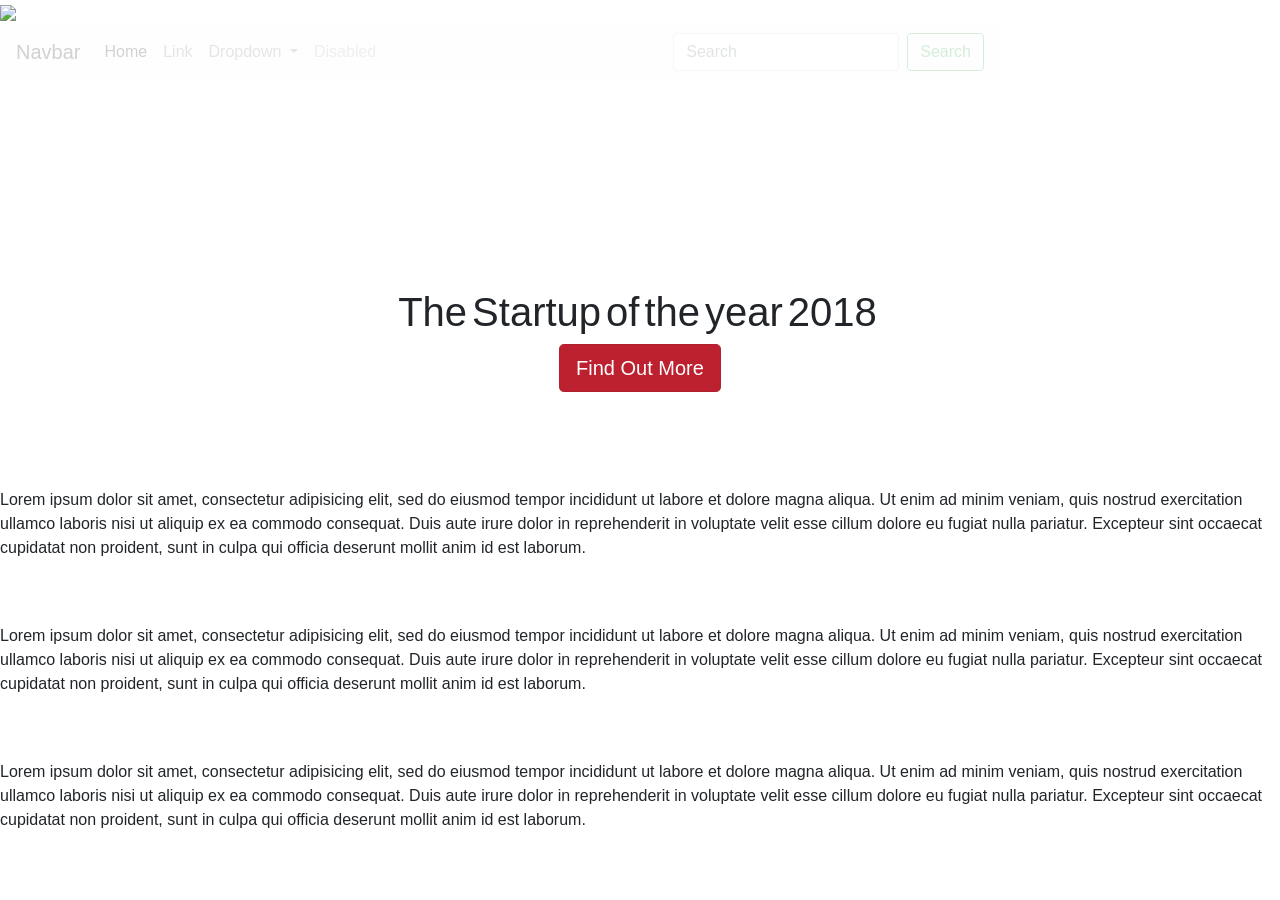
==== index.html @ f383365e "uploading something" ====
<!DOCTYPE html>
<html>
<head>
	<title>STARTUP 001</title>
	<link rel="stylesheet" href="https://stackpath.bootstrapcdn.com/bootstrap/4.1.1/css/bootstrap.min.css" integrity="sha384-WskhaSGFgHYWDcbwN70/dfYBj47jz9qbsMId/iRN3ewGhXQFZCSftd1LZCfmhktB" crossorigin="anonymous">
	<link rel="stylesheet" type="text/css" href="index.css">
<!-- 	<link rel="stylesheet" href="animate.min.css"> -->
</head>
	<body>
		<img src="background_img_001.png" style="background-size: cover;">
	
			<div class="topbar">
				<nav class="navbar navbar-expand-lg navbar-light bg-light ">
  			 		<a class="navbar-brand" href="#">Navbar</a>
  					<button class="navbar-toggler" type="button" data-toggle="collapse" data-target="#navbarSupportedContent" aria-controls="navbarSupportedContent" aria-expanded="false" aria-label="Toggle navigation">
    				<span class="navbar-toggler-icon"></span>
  					</button>

  					<div class="collapse navbar-collapse" id="navbarSupportedContent">
    					<ul class="navbar-nav mr-auto">
      						<li class="nav-item active">
        					<a class="nav-link" href="#">Home <span class="sr-only">(current)</span></a>
      						</li>
      						<li class="nav-item">
        					<a class="nav-link" href="#">Link</a>
      						</li>
      						<li class="nav-item dropdown">
        						<a class="nav-link dropdown-toggle" href="#" id="navbarDropdown" role="button" data-toggle="dropdown" aria-haspopup="true" aria-expanded="false">
          						Dropdown
        						</a>
        						<div class="dropdown-menu" aria-labelledby="navbarDropdown">
          						<a class="dropdown-item" href="#">Action</a>
          						<a class="dropdown-item" href="#">Another action</a>
          						<div class="dropdown-divider"></div>
          						<a class="dropdown-item" href="#">Something else here</a>
        						</div>
      						</li>
      						<li class="nav-item">
        						<a class="nav-link disabled" href="#">Disabled</a>
    	 					 </li>
    					</ul>
    				<form class="form-inline my-2 my-lg-0">
      				<input class="form-control mr-sm-2" type="search" placeholder="Search" aria-label="Search">
      				<button class="btn btn-outline-success my-2 my-sm-0" type="submit">Search</button>
    				</form>
	  			</div>
				</nav>
			</div><br><br><br><br><br><br><br><br><br><br><br><br>
			<div class="container_01 hover_yea">
				<h1 class="box_01">The</h1>
				<h1 class="box_01">Startup</h1>
				<h1 class="box_01">of</h1>
				<h1 class="box_01">the</h1>
				<h1 class="box_01">year</h1>
				<h1 class="box_01">2018</h1>
			</div>
			<div class="button_FOM hover_yea ">
								<!-- Begin MailChimp Signup Form -->
				<link href="//cdn-images.mailchimp.com/embedcode/slim-10_7.css" rel="stylesheet" type="text/css">
				<style type="text/css">
					#mc_embed_signup{background:transparent; clear:left; font:14px Helvetica,Arial,sans-serif; }
					/* Add your own MailChimp form style overrides in your site stylesheet or in this style block.
					   We recommend moving this block and the preceding CSS link to the HEAD of your HTML file. */
				</style>
				<div id="mc_embed_signup">
				<form action="https://coolweb.us18.list-manage.com/subscribe/post?u=aaa69495bbc6bc8e76b43a78d&amp;id=e58dff620e" method="post" id="mc-embedded-subscribe-form" name="mc-embedded-subscribe-form" class="validate" target="_blank" novalidate>
				    <div id="mc_embed_signup_scroll">
					
				    <!-- real people should not fill this in and expect good things - do not remove this or risk form bot signups-->
				    <div style="position: absolute; left: -5000px;" aria-hidden="true"><input type="text" name="b_aaa69495bbc6bc8e76b43a78d_e58dff620e" tabindex="-1" value=""></div>
				    <div class="clear"><input class="btn btn-danger btn-lg active" type="submit" value="Find Out More" name="subscribe" id="mc-embedded-subscribe" class="button"></div>
				    </div>
				</form>
				</div>

				<!--End mc_embed_signup-->
			 
            <!--              <a href="#" class="btn btn-secondary btn-lg active" role="button" aria-pressed="true">Link</a>	
             --> 

            </div> 
            <br><br><br><br>
             <p>Lorem ipsum dolor sit amet, consectetur adipisicing elit, sed do eiusmod
             tempor incididunt ut labore et dolore magna aliqua. Ut enim ad minim veniam,
             quis nostrud exercitation ullamco laboris nisi ut aliquip ex ea commodo
             consequat. Duis aute irure dolor in reprehenderit in voluptate velit esse
             cillum dolore eu fugiat nulla pariatur. Excepteur sint occaecat cupidatat non
             proident, sunt in culpa qui officia deserunt mollit anim id est laborum.</p><br><br>
             <p>Lorem ipsum dolor sit amet, consectetur adipisicing elit, sed do eiusmod
             tempor incididunt ut labore et dolore magna aliqua. Ut enim ad minim veniam,
             quis nostrud exercitation ullamco laboris nisi ut aliquip ex ea commodo
             consequat. Duis aute irure dolor in reprehenderit in voluptate velit esse
             cillum dolore eu fugiat nulla pariatur. Excepteur sint occaecat cupidatat non
             proident, sunt in culpa qui officia deserunt mollit anim id est laborum.</p><br><br>
             <p>Lorem ipsum dolor sit amet, consectetur adipisicing elit, sed do eiusmod
             tempor incididunt ut labore et dolore magna aliqua. Ut enim ad minim veniam,
             quis nostrud exercitation ullamco laboris nisi ut aliquip ex ea commodo
             consequat. Duis aute irure dolor in reprehenderit in voluptate velit esse
             cillum dolore eu fugiat nulla pariatur. Excepteur sint occaecat cupidatat non
             proident, sunt in culpa qui officia deserunt mollit anim id est laborum.</p>
		<script src="https://code.jquery.com/jquery-3.3.1.slim.min.js" integrity="sha384-q8i/X+965DzO0rT7abK41JStQIAqVgRVzpbzo5smXKp4YfRvH+8abtTE1Pi6jizo" crossorigin="anonymous"></script>
		<script src="https://cdnjs.cloudflare.com/ajax/libs/popper.js/1.14.3/umd/popper.min.js" integrity="sha384-ZMP7rVo3mIykV+2+9J3UJ46jBk0WLaUAdn689aCwoqbBJiSnjAK/l8WvCWPIPm49" crossorigin="anonymous"></script>
		<script src="https://stackpath.bootstrapcdn.com/bootstrap/4.1.1/js/bootstrap.min.js" integrity="sha384-smHYKdLADwkXOn1EmN1qk/HfnUcbVRZyYmZ4qpPea6sjB/pTJ0euyQp0Mk8ck+5T" crossorigin="anonymous"></script>


	</body>
</html>
---- index.css ----
.topbar{
	position: fixed;
	width: 1000px;
	justify-content:center;
	opacity:0.2;
}
.topbar:hover{
	opacity:0.8;
	
}
body{
	background-image: url(background_img_001.png);
	/*background-size:contain;*/
}
.container_01{
	display:flex;
	flex-wrap: wrap;
	justify-content: center;
	flex-direction: row;

}
.box_01{
	margin-right: 5px;
}
.button_FOM{
	display: flex;
	justify-content: center;
}
.hover_yea:hover{
	transform: scale(1.1)
	
}
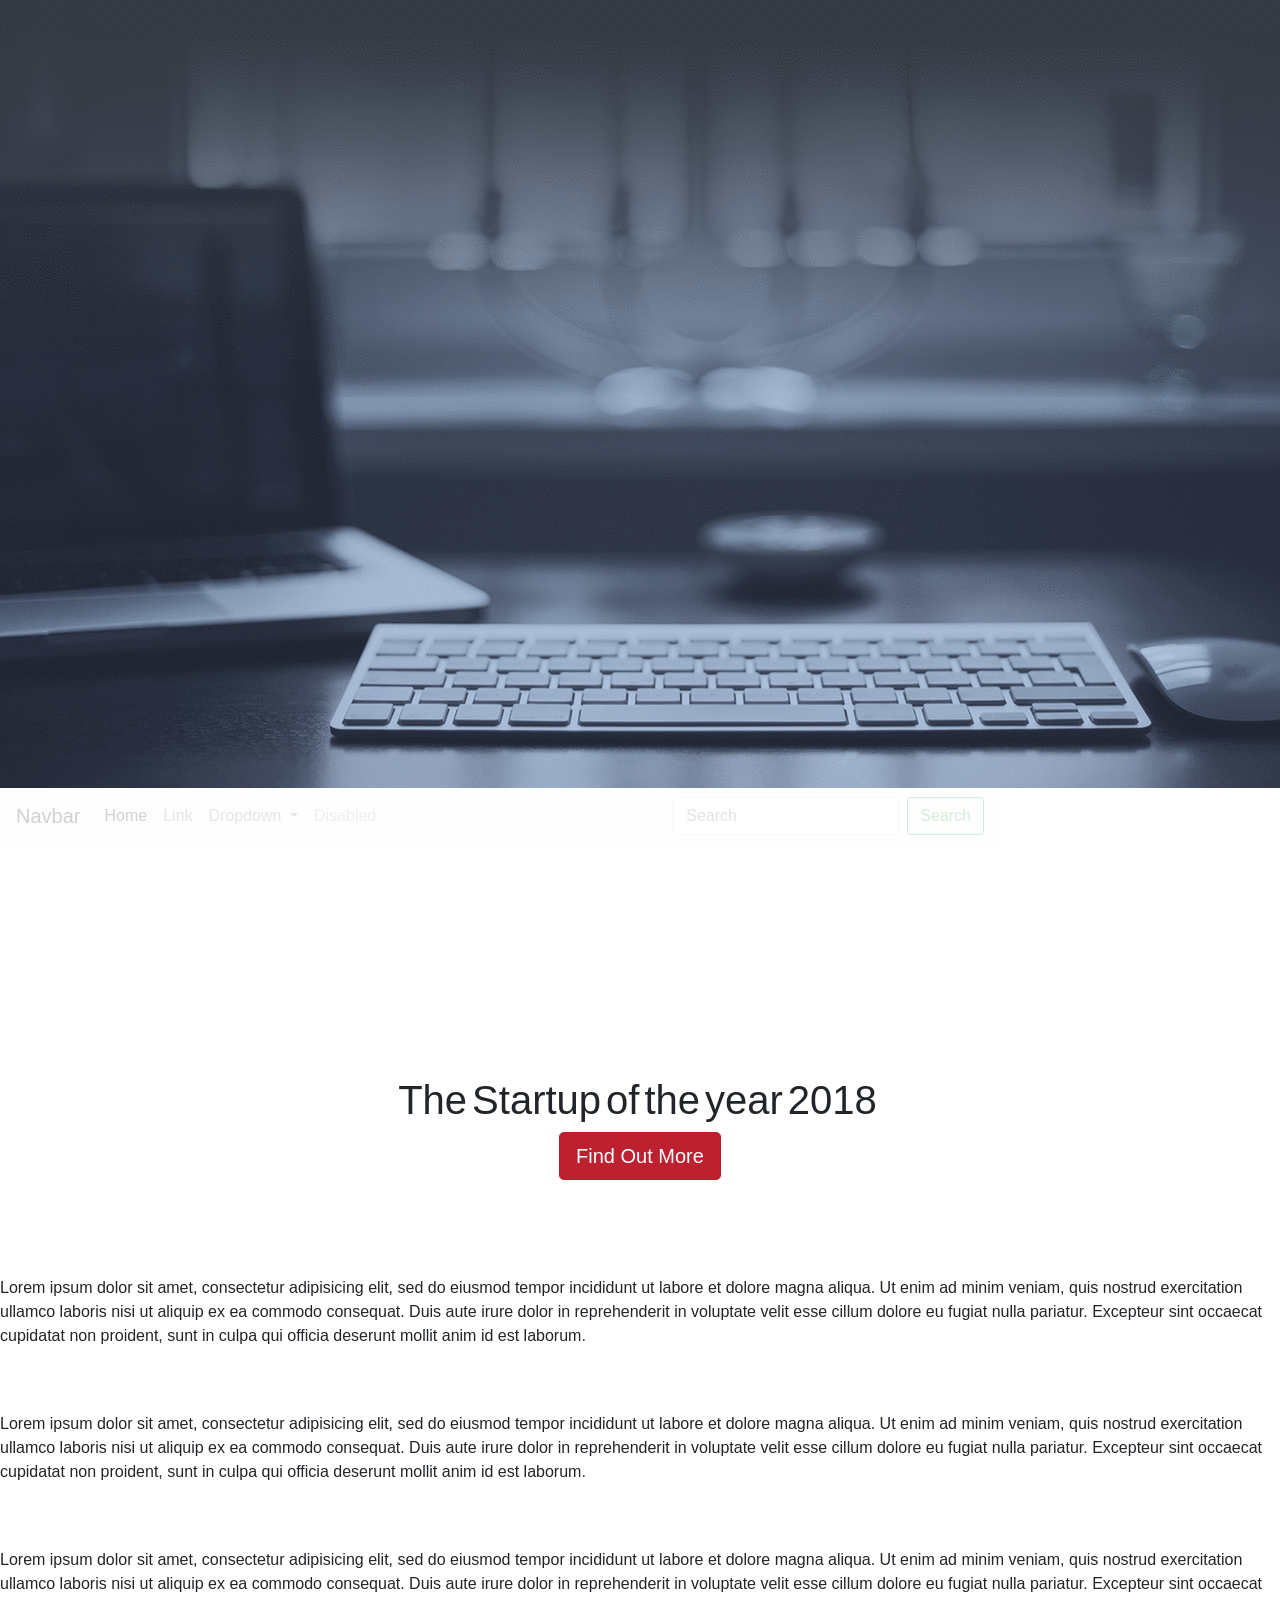
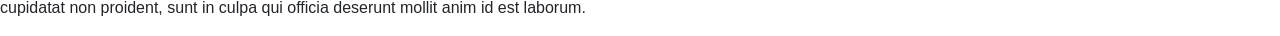
==== commit 3a1db346: "uploading something" ====
--- a/index.html
+++ b/index.html
@@ -3,11 +3,11 @@
 <head>
 	<title>STARTUP 001</title>
 	<link rel="stylesheet" href="https://stackpath.bootstrapcdn.com/bootstrap/4.1.1/css/bootstrap.min.css" integrity="sha384-WskhaSGFgHYWDcbwN70/dfYBj47jz9qbsMId/iRN3ewGhXQFZCSftd1LZCfmhktB" crossorigin="anonymous">
-	<link rel="stylesheet" type="text/css" href="index.css">
+	<link rel="stylesheet" type="text/css" href="style.css">
 <!-- 	<link rel="stylesheet" href="animate.min.css"> -->
 </head>
 	<body>
-		<img src="background_img_001.png" style="background-size: cover;">
+		<img src="https://stuartprice0147.github.io/Background_img_001.png" style="background-size: cover;">
 	
 			<div class="topbar">
 				<nav class="navbar navbar-expand-lg navbar-light bg-light ">
--- a/style.css
+++ b/style.css
@@ -0,0 +1,32 @@
+.topbar{
+	position: fixed;
+	width: 1000px;
+	justify-content:center;
+	opacity:0.2;
+}
+.topbar:hover{
+	opacity:0.8;
+	
+}
+body{
+	background-image: url(background_img_001.png);
+	/*background-size:contain;*/
+}
+.container_01{
+	display:flex;
+	flex-wrap: wrap;
+	justify-content: center;
+	flex-direction: row;
+
+}
+.box_01{
+	margin-right: 5px;
+}
+.button_FOM{
+	display: flex;
+	justify-content: center;
+}
+.hover_yea:hover{
+	transform: scale(1.1)
+	
+}
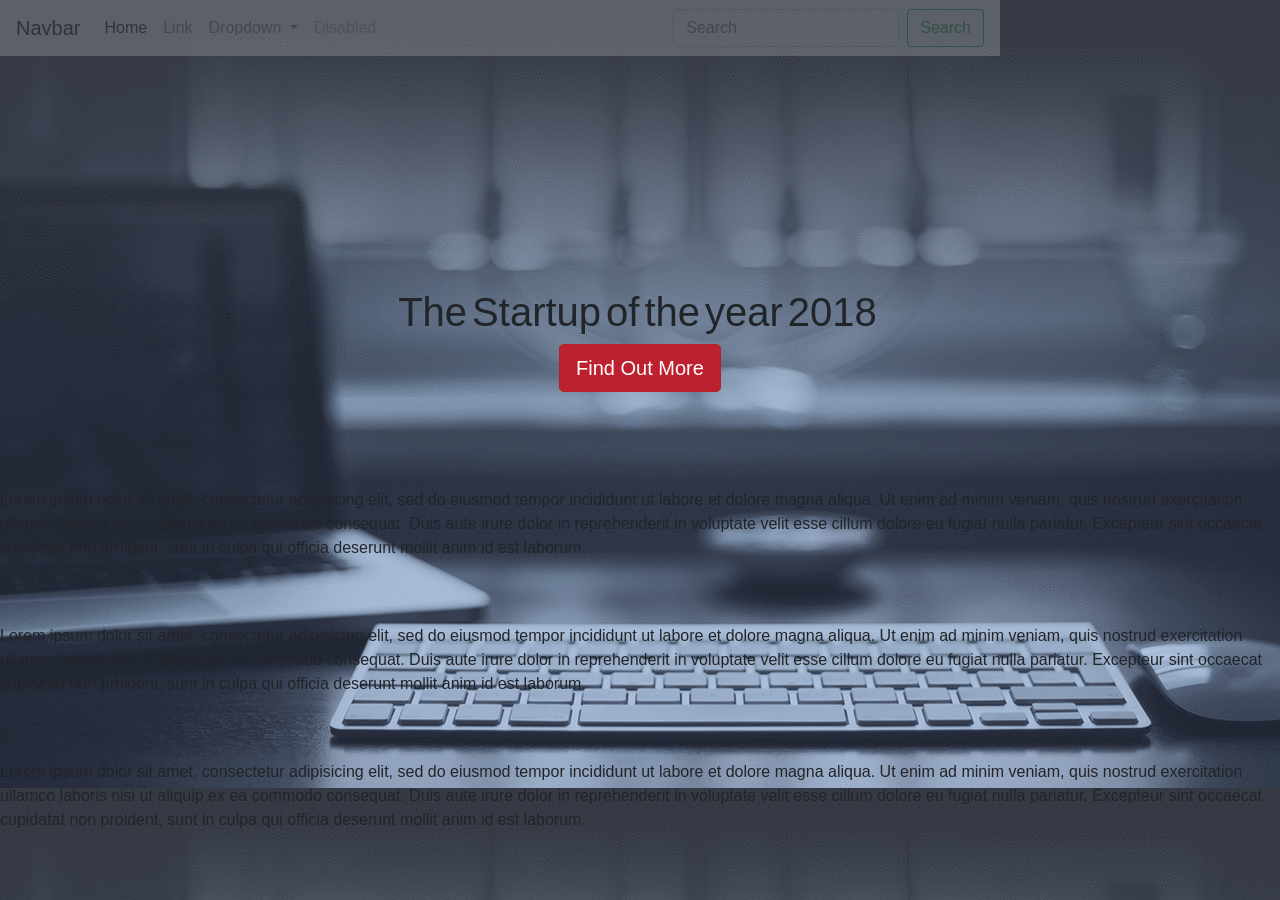
==== commit c5e4c791: "uploading something" ====
--- a/index.html
+++ b/index.html
@@ -7,7 +7,7 @@
 <!-- 	<link rel="stylesheet" href="animate.min.css"> -->
 </head>
 	<body>
-		<img src="https://stuartprice0147.github.io/Background_img_001.png" style="background-size: cover;">
+		<!-- <img src="https://stuartprice0147.github.io/Background_img_001.png" style="background-size: cover;"> -->
 	
 			<div class="topbar">
 				<nav class="navbar navbar-expand-lg navbar-light bg-light ">
--- a/style.css
+++ b/style.css
@@ -9,7 +9,7 @@
 	
 }
 body{
-	background-image: url(background_img_001.png);
+	background-image: url(https://stuartprice0147.github.io/Background_img_001.png);
 	/*background-size:contain;*/
 }
 .container_01{
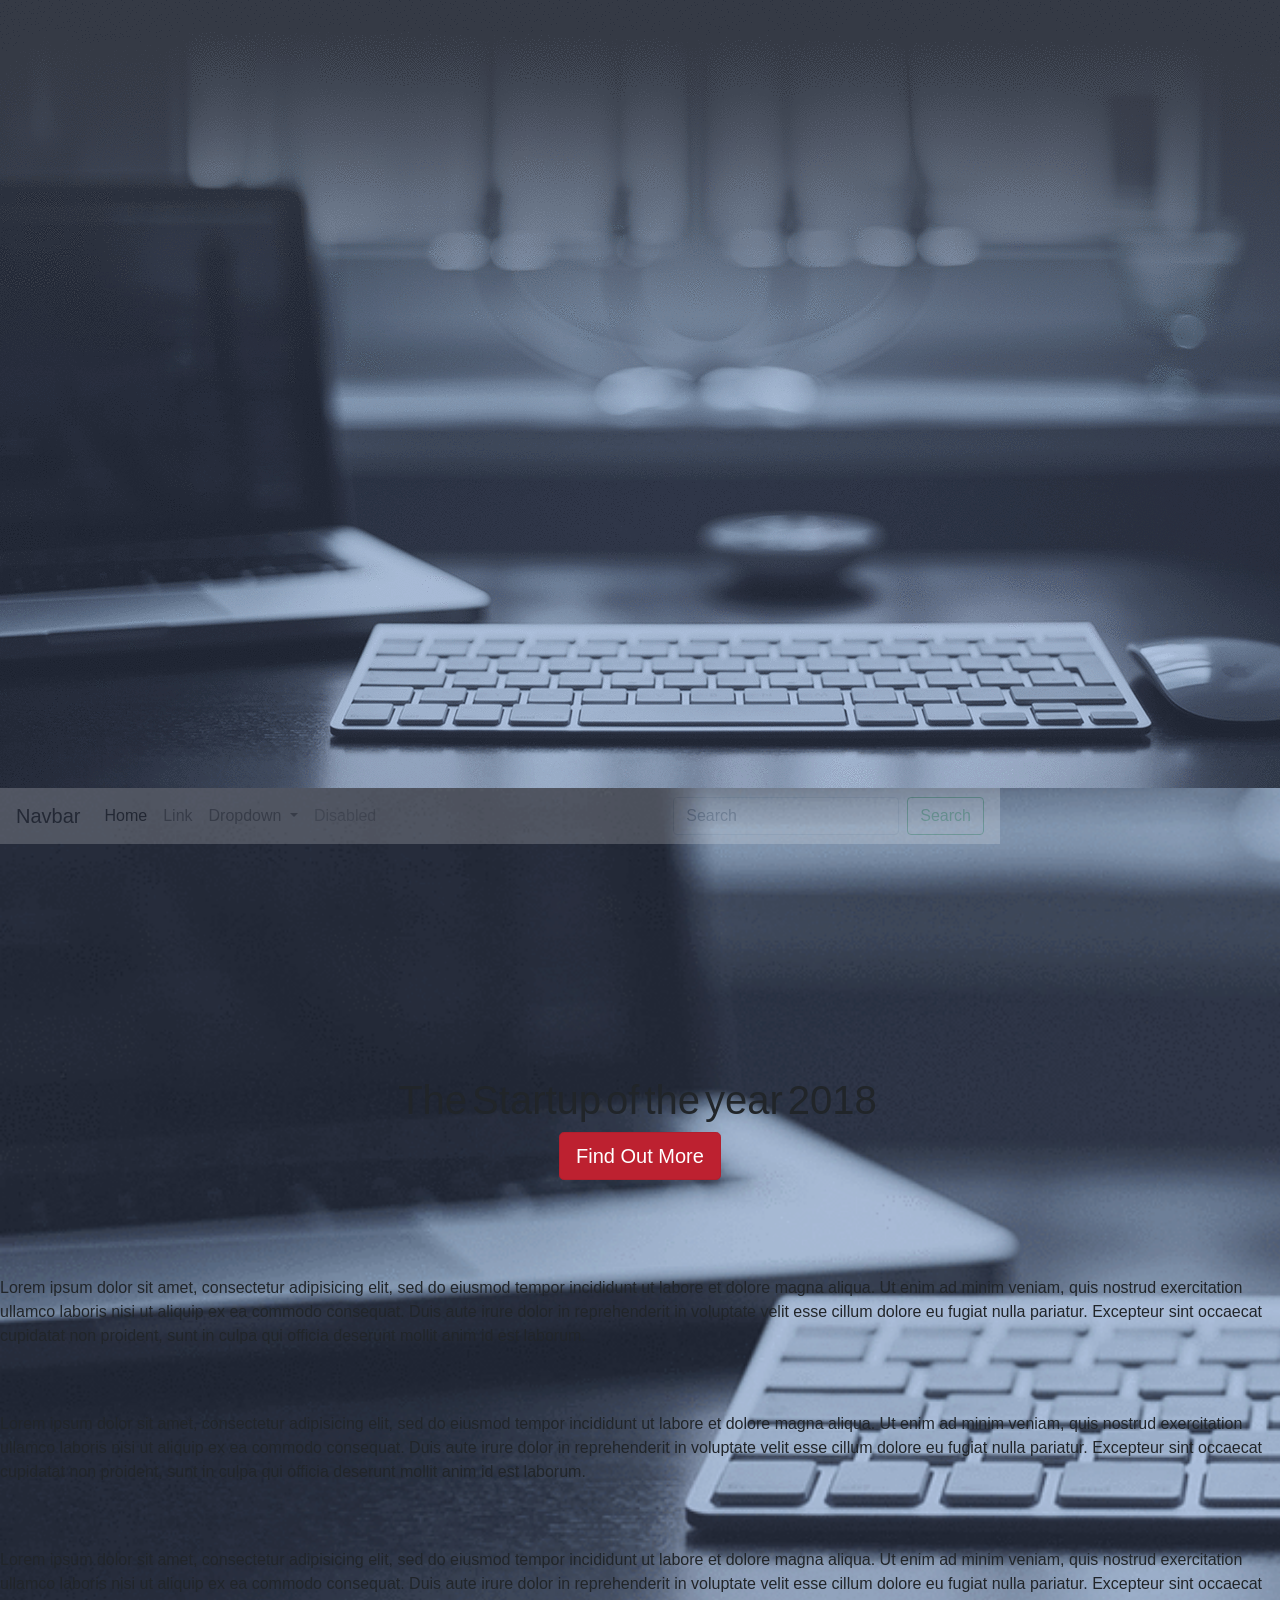
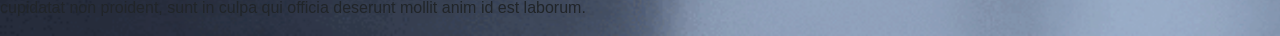
==== commit d897d44a: "uploading something" ====
--- a/index.html
+++ b/index.html
@@ -7,7 +7,7 @@
 <!-- 	<link rel="stylesheet" href="animate.min.css"> -->
 </head>
 	<body>
-		<!-- <img src="https://stuartprice0147.github.io/Background_img_001.png" style="background-size: cover;"> -->
+		<img src="https://stuartprice0147.github.io/Background_img_001.png" style="background-size: cover;">
 	
 			<div class="topbar">
 				<nav class="navbar navbar-expand-lg navbar-light bg-light ">
--- a/style.css
+++ b/style.css
@@ -10,6 +10,7 @@
 }
 body{
 	background-image: url(https://stuartprice0147.github.io/Background_img_001.png);
+	background-size: cover;
 	/*background-size:contain;*/
 }
 .container_01{
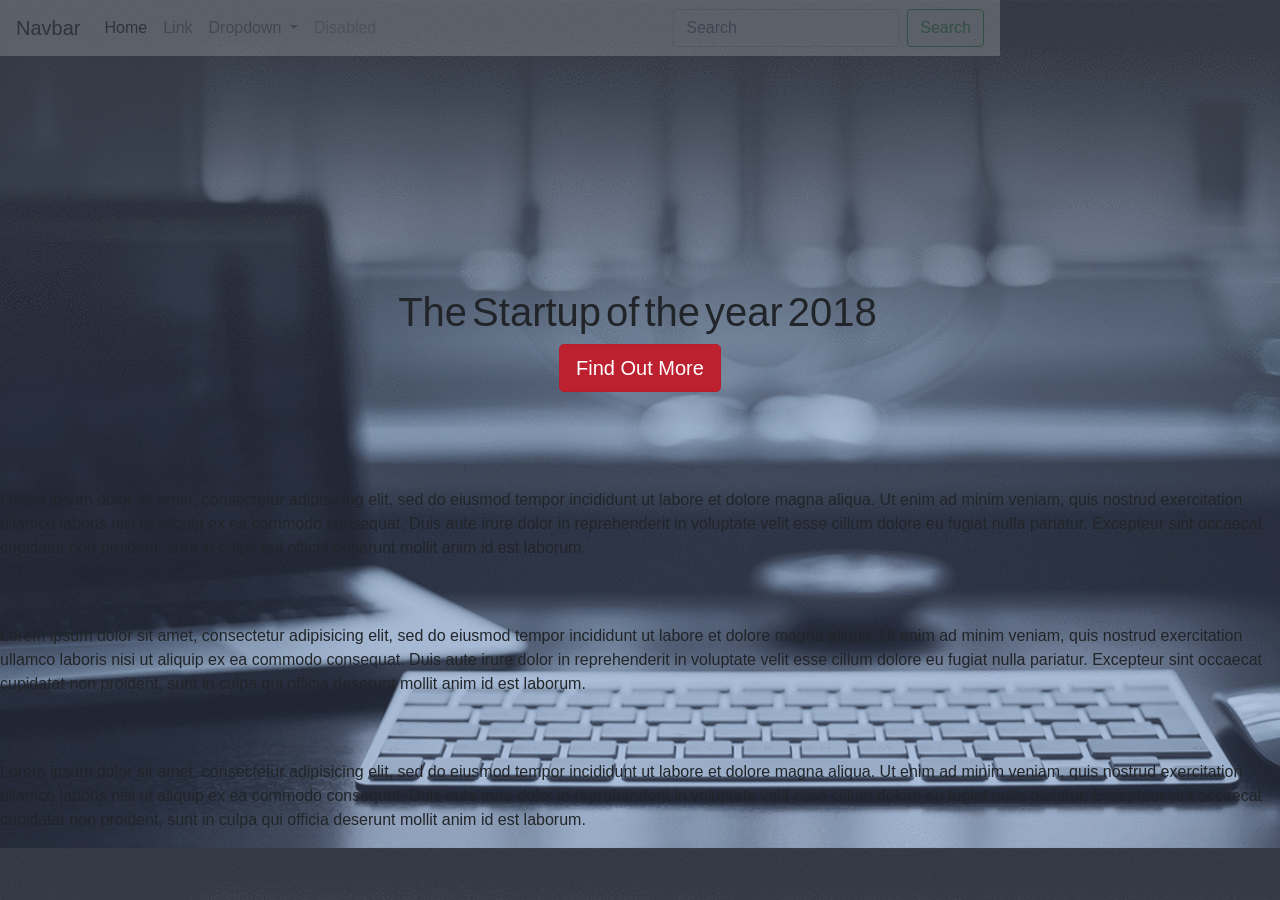
==== commit 076efe0f: "uploading something" ====
--- a/index.html
+++ b/index.html
@@ -7,7 +7,7 @@
 <!-- 	<link rel="stylesheet" href="animate.min.css"> -->
 </head>
 	<body>
-		<img src="https://stuartprice0147.github.io/Background_img_001.png" style="background-size: cover;">
+		<!-- <img src="https://stuartprice0147.github.io/Background_img_001.png" style="background-size: cover;"> -->
 	
 			<div class="topbar">
 				<nav class="navbar navbar-expand-lg navbar-light bg-light ">
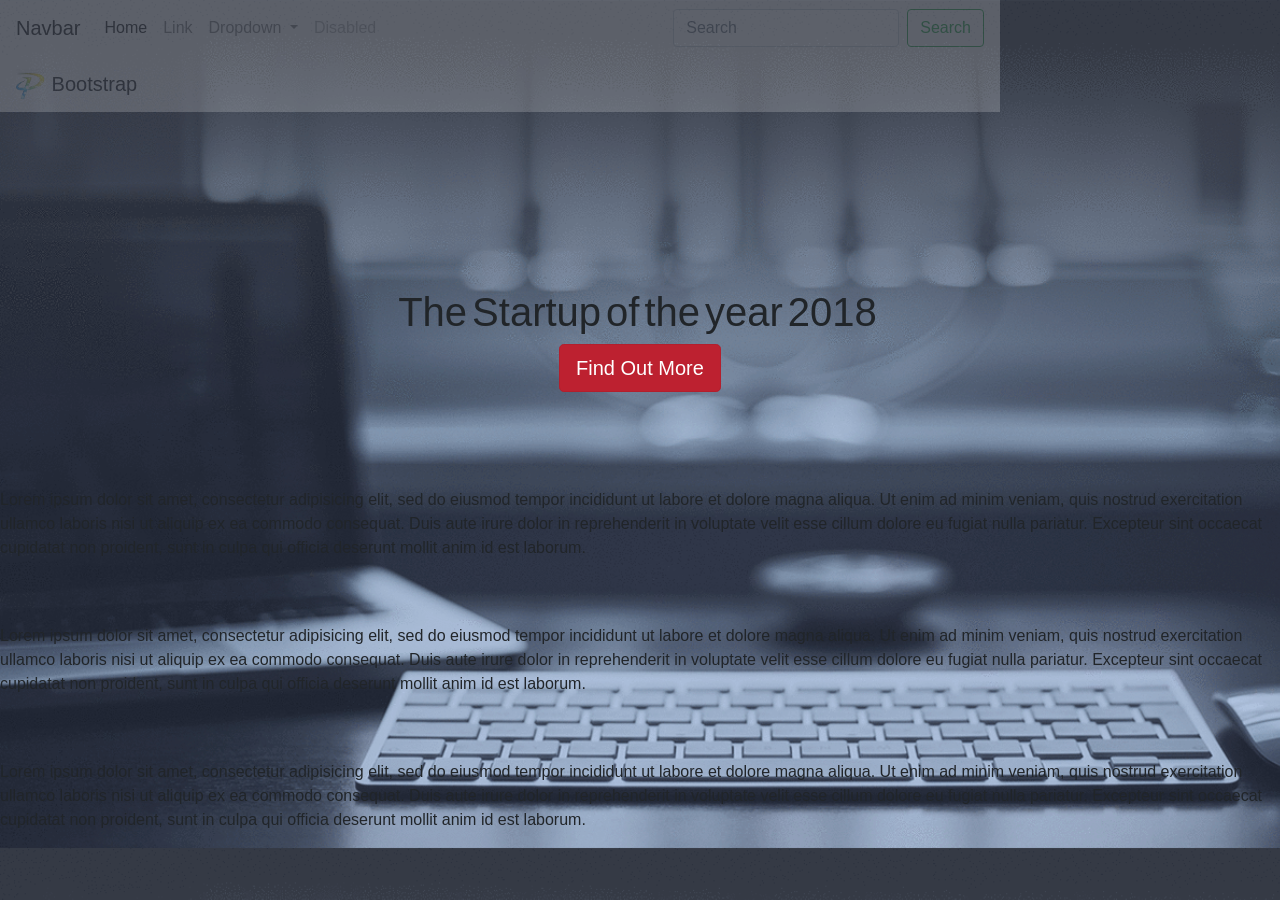
==== commit 007c3e07: "uploading something" ====
--- a/index.html
+++ b/index.html
@@ -44,7 +44,15 @@
       				<button class="btn btn-outline-success my-2 my-sm-0" type="submit">Search</button>
     				</form>
 	  			</div>
+
 				</nav>
+        <!-- Image and text -->
+            <nav class="navbar navbar-light bg-light">
+              <a class="navbar-brand" href="#">
+                <img src="https://stuartprice0147.github.io/logo_P.jpg" width="30" height="30" class="d-inline-block align-top" alt="">
+                Bootstrap
+              </a>
+            </nav>
 			</div><br><br><br><br><br><br><br><br><br><br><br><br>
 			<div class="container_01 hover_yea">
 				<h1 class="box_01">The</h1>
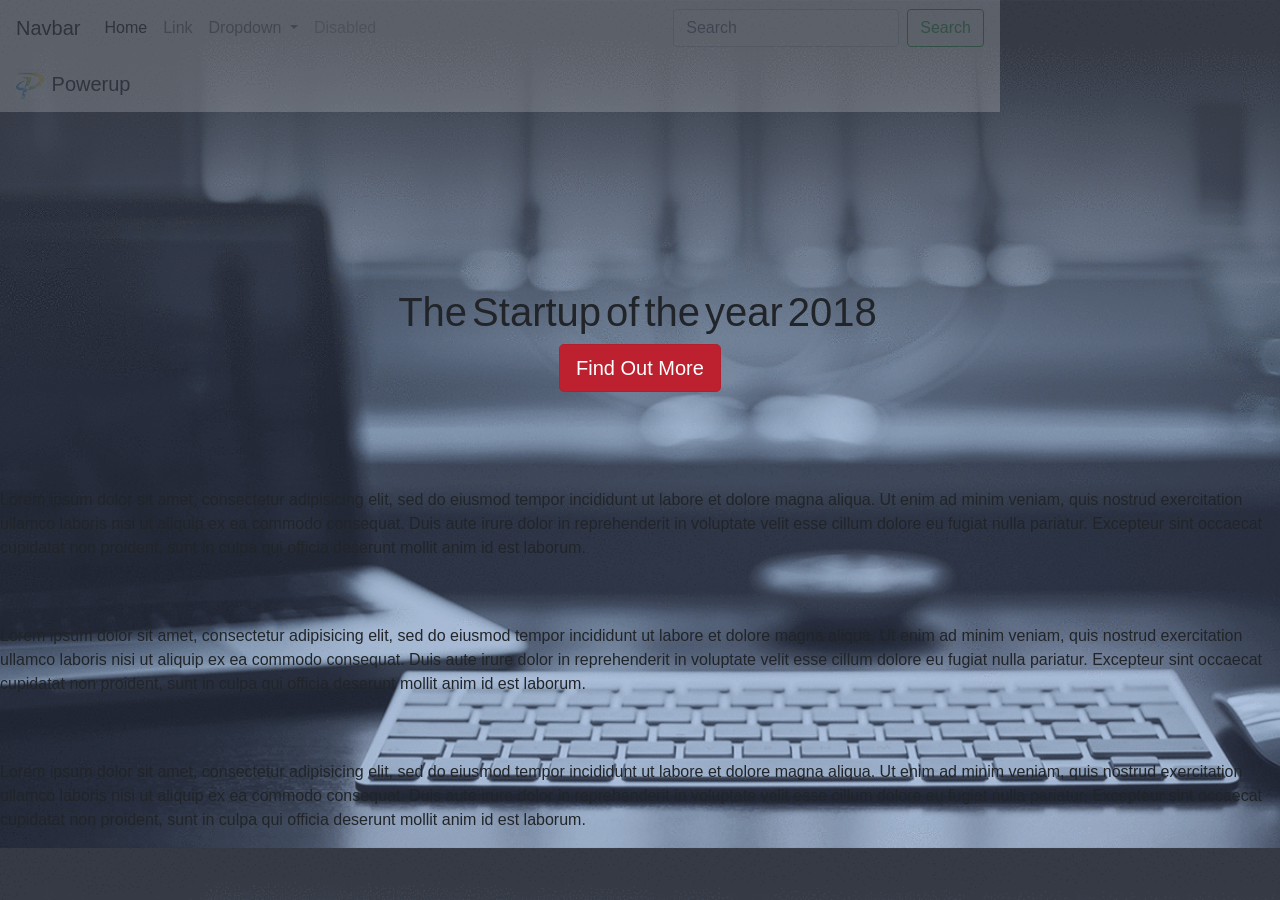
==== commit be951cf0: "uploading something" ====
--- a/index.html
+++ b/index.html
@@ -50,7 +50,7 @@
             <nav class="navbar navbar-light bg-light">
               <a class="navbar-brand" href="#">
                 <img src="https://stuartprice0147.github.io/logo_P.jpg" width="30" height="30" class="d-inline-block align-top" alt="">
-                Bootstrap
+                Powerup
               </a>
             </nav>
 			</div><br><br><br><br><br><br><br><br><br><br><br><br>
